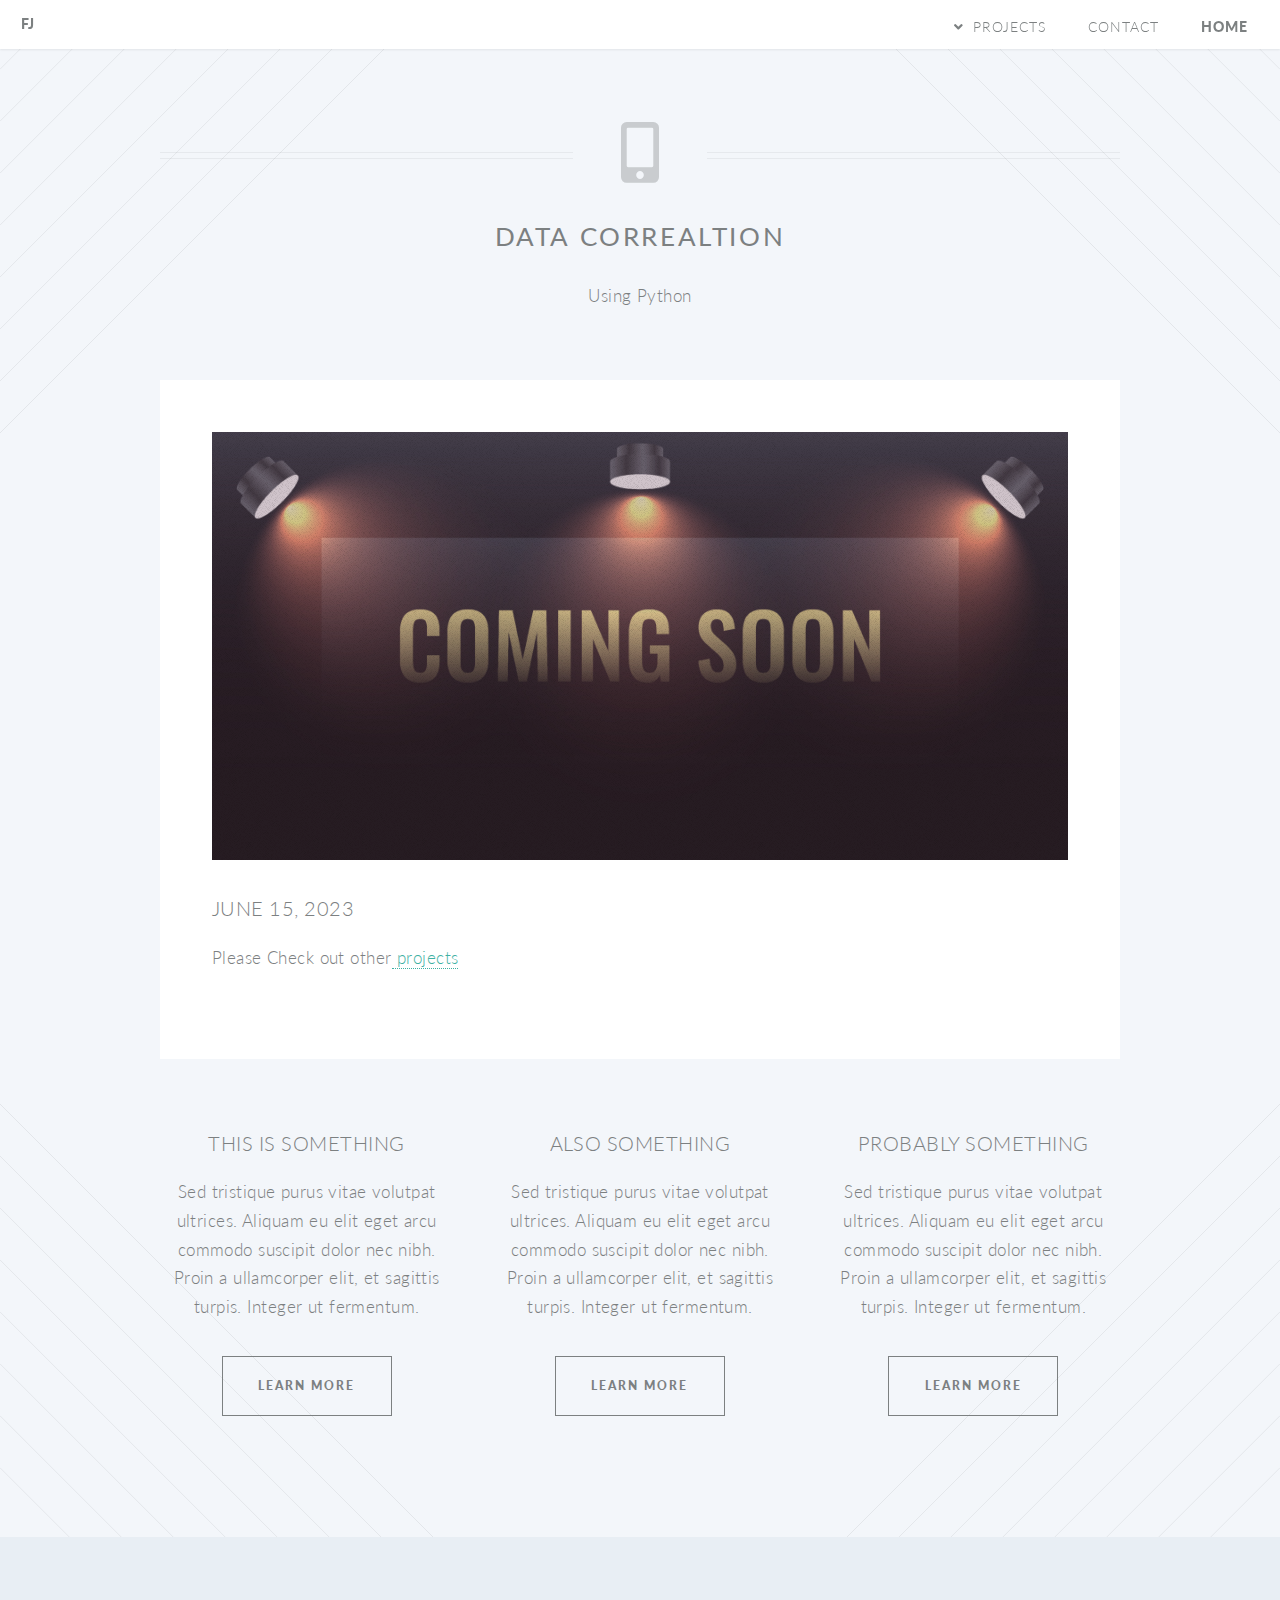
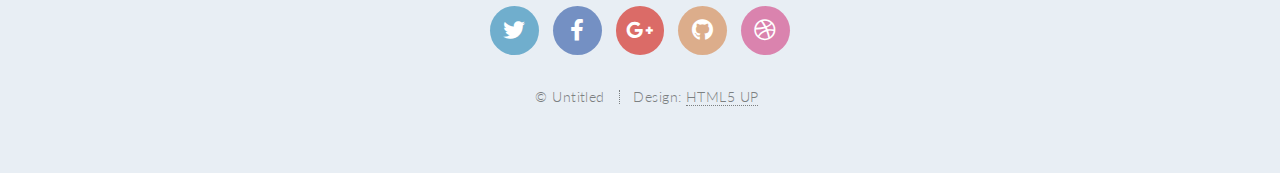
==== data_corr.html @ 55c639bf "Add files via upload" ====
<!DOCTYPE HTML>
<!--
	Twenty by HTML5 UP
	html5up.net | @ajlkn
	Free for personal and commercial use under the CCA 3.0 license (html5up.net/license)
-->
<html>
	<head>
		<!-- *******************************************
		************DONT FORGET TO CHANGE THIS*****************
		*************************************************-->
		<title>Data Correaltion</title>
		<meta charset="utf-8" />
		<meta name="viewport" content="width=device-width, initial-scale=1, user-scalable=no" />
		<link rel="stylesheet" href="assets/css/main.css" />
		<noscript><link rel="stylesheet" href="assets/css/noscript.css" /></noscript>
	</head>
	<body class="no-sidebar is-preload">
		<div id="page-wrapper">

			<!-- Header -->
			<header id="header">
				<h1 id="logo"><a href="index.html">FJ</span></a></h1>
				<nav id="nav">
					<ul>
						<li class="submenu">
                            <a href="#">Projects</a>
                            <ul>
                                <li><a href="data_expl.html">Data Exploration</a></li>
                                <li><a href="data_vis.html">Data Visualization</a></li>
                                <li><a href="data_clean.html">Data Cleaning</a></li>
                                <li><a href="data_corr.html">Data Correaltion</a></li>
                                
                                
                            </ul>
                        </li>
                        <li><a href="contact.html">Contact</a></li>
                        <li class="current"><a href="index.html">Home</a></li>
					</ul>
				</nav>
			</header>


			<!-- Main -->
				<article id="main">

					<header class="special container">
						<span class="icon solid fa-mobile-alt"></span>
						<h2> <strong>DATA Correaltion</strong></h2>
						<p>Using Python</p>
					</header>

					<!-- One -->
						<section class="wrapper style4 container">

							<!-- Content -->
								<div class="content">
									<section>
										<a href="#" class="image featured"><img src="images/coming-soon.jpg" alt="" /></a>
										<header>
											<h3>JUNE 15, 2023</h3>
                                            <p>Please Check out other<a href="index.html"> projects</a> </p>
										</header>
										</section>
								</div>

						</section>

					<!-- Two -->
						<section class="wrapper style1 container special">
							<div class="row">
								<div class="col-4 col-12-narrower">

									<section>
										<header>
											<h3>This is Something</h3>
										</header>
										<p>Sed tristique purus vitae volutpat ultrices. Aliquam eu elit eget arcu commodo suscipit dolor nec nibh. Proin a ullamcorper elit, et sagittis turpis. Integer ut fermentum.</p>
										<footer>
											<ul class="buttons">
												<li><a href="#" class="button small">Learn More</a></li>
											</ul>
										</footer>
									</section>

								</div>
								<div class="col-4 col-12-narrower">

									<section>
										<header>
											<h3>Also Something</h3>
										</header>
										<p>Sed tristique purus vitae volutpat ultrices. Aliquam eu elit eget arcu commodo suscipit dolor nec nibh. Proin a ullamcorper elit, et sagittis turpis. Integer ut fermentum.</p>
										<footer>
											<ul class="buttons">
												<li><a href="#" class="button small">Learn More</a></li>
											</ul>
										</footer>
									</section>

								</div>
								<div class="col-4 col-12-narrower">

									<section>
										<header>
											<h3>Probably Something</h3>
										</header>
										<p>Sed tristique purus vitae volutpat ultrices. Aliquam eu elit eget arcu commodo suscipit dolor nec nibh. Proin a ullamcorper elit, et sagittis turpis. Integer ut fermentum.</p>
										<footer>
											<ul class="buttons">
												<li><a href="#" class="button small">Learn More</a></li>
											</ul>
										</footer>
									</section>

								</div>
							</div>
						</section>

				</article>

			<!-- Footer -->
				<footer id="footer">

					<ul class="icons">
						<li><a href="#" class="icon brands circle fa-twitter"><span class="label">Twitter</span></a></li>
						<li><a href="#" class="icon brands circle fa-facebook-f"><span class="label">Facebook</span></a></li>
						<li><a href="#" class="icon brands circle fa-google-plus-g"><span class="label">Google+</span></a></li>
						<li><a href="#" class="icon brands circle fa-github"><span class="label">Github</span></a></li>
						<li><a href="#" class="icon brands circle fa-dribbble"><span class="label">Dribbble</span></a></li>
					</ul>

					<ul class="copyright">
						<li>&copy; Untitled</li><li>Design: <a href="http://html5up.net">HTML5 UP</a></li>
					</ul>

				</footer>

		</div>

		<!-- Scripts -->
			<script src="assets/js/jquery.min.js"></script>
			<script src="assets/js/jquery.dropotron.min.js"></script>
			<script src="assets/js/jquery.scrolly.min.js"></script>
			<script src="assets/js/jquery.scrollgress.min.js"></script>
			<script src="assets/js/jquery.scrollex.min.js"></script>
			<script src="assets/js/browser.min.js"></script>
			<script src="assets/js/breakpoints.min.js"></script>
			<script src="assets/js/util.js"></script>
			<script src="assets/js/main.js"></script>

	</body>
</html>
---- assets/css/main.css ----
@import url("fontawesome-all.min.css");
@import url("https://fonts.googleapis.com/css?family=Lato:300,400,900");

/*
	Twenty by HTML5 UP
	html5up.net | @ajlkn
	Free for personal and commercial use under the CCA 3.0 license (html5up.net/license)
*/

html, body, div, span, applet, object,
iframe, h1, h2, h3, h4, h5, h6, p, blockquote,
pre, a, abbr, acronym, address, big, cite,
code, del, dfn, em, img, ins, kbd, q, s, samp,
small, strike, strong, sub, sup, tt, var, b,
u, i, center, dl, dt, dd, ol, ul, li, fieldset,
form, label, legend, table, caption, tbody,
tfoot, thead, tr, th, td, article, aside,
canvas, details, embed, figure, figcaption,
footer, header, hgroup, menu, nav, output, ruby,
section, summary, time, mark, audio, video {
	margin: 0;
	padding: 0;
	border: 0;
	font-size: 100%;
	font: inherit;
	vertical-align: baseline;}

article, aside, details, figcaption, figure,
footer, header, hgroup, menu, nav, section {
	display: block;}

body {
	line-height: 1;
}

ol, ul {
	list-style: none;
}

blockquote, q {
	quotes: none;
}

	blockquote:before, blockquote:after, q:before, q:after {
		content: '';
		content: none;
	}

table {
	border-collapse: collapse;
	border-spacing: 0;
}

body {
	-webkit-text-size-adjust: none;
}

mark {
	background-color: transparent;
	color: inherit;
}

input::-moz-focus-inner {
	border: 0;
	padding: 0;
}

input, select, textarea {
	-moz-appearance: none;
	-webkit-appearance: none;
	-ms-appearance: none;
	appearance: none;
}

/* Basic */

	html {
		box-sizing: border-box;
	}

	*, *:before, *:after {
		box-sizing: inherit;
	}

	body {
		background: #f3f6fa;
	}

		body.is-preload *, body.is-preload *:before, body.is-preload *:after {
			-moz-animation: none !important;
			-webkit-animation: none !important;
			-ms-animation: none !important;
			animation: none !important;
			-moz-transition: none !important;
			-webkit-transition: none !important;
			-ms-transition: none !important;
			transition: none !important;
		}

	body, input, select, textarea {
		color: #7c8081;
		font-family: 'Lato', sans-serif;
		font-size: 15pt;
		font-weight: 300;
		letter-spacing: 0.025em;
		line-height: 1.75em;
	}

	a {
		-moz-transition: color 0.2s ease-in-out, border-color 0.2s ease-in-out, background-color 0.2s ease-in-out;
		-webkit-transition: color 0.2s ease-in-out, border-color 0.2s ease-in-out, background-color 0.2s ease-in-out;
		-ms-transition: color 0.2s ease-in-out, border-color 0.2s ease-in-out, background-color 0.2s ease-in-out;
		transition: color 0.2s ease-in-out, border-color 0.2s ease-in-out, background-color 0.2s ease-in-out;
		color: #3fb1a3;
		text-decoration: none;
		border-bottom: dotted 1px;
	}

		a:hover {
			border-bottom-color: transparent;
		}

	strong, b {
		font-weight: 400;
	}

	p, ul, ol, dl, table, blockquote {
		margin: 0 0 2em 0;
	}

	h1, h2, h3, h4, h5, h6 {
		color: inherit;
		font-weight: 300;
		line-height: 1.75em;
		margin-bottom: 1em;
		text-transform: uppercase;
	}

		h1 a, h2 a, h3 a, h4 a, h5 a, h6 a {
			color: inherit;
			text-decoration: none;
			border: 0;
		}

	h2 {
		font-size: 1.5em;
		letter-spacing: 0.1em;
	}

	h3 {
		font-size: 1.15em;
		letter-spacing: 0.025em;
	}

	sub {
		font-size: 0.8em;
		position: relative;
		top: 0.5em;
	}

	sup {
		font-size: 0.8em;
		position: relative;
		top: -0.5em;
	}

	hr {
		border-top: solid 1px rgba(124, 128, 129, 0.2);
		border: 0;
		margin-bottom: 1.5em;
	}

	blockquote {
		border-left: solid 0.5em rgba(124, 128, 129, 0.2);
		font-style: italic;
		padding: 1em 0 1em 2em;
	}

/* Container */

	.container {
		margin: 0 auto;
		max-width: 100%;
		width: 1400px;
	}

		.container.medium {
			width: 1050px;
		}

		@media screen and (max-width: 1680px) {

			.container {
				width: 1200px;
			}

				.container.medium {
					width: 900px;
				}

		}

		@media screen and (max-width: 1280px) {

			.container {
				width: 960px;
			}

				.container.medium {
					width: 735px;
				}

		}

		@media screen and (max-width: 980px) {

			.container {
				width: 95%;
			}

				.container.medium {
					width: 71.25%;
				}

		}

		@media screen and (max-width: 840px) {

			.container {
				width: 95%;
			}

				.container.medium {
					width: 95%;
				}

		}

		@media screen and (max-width: 736px) {

			.container {
				width: 100%;
			}

				.container.medium {
					width: 100%;
				}

		}

/* Row */

	.row {
		display: flex;
		flex-wrap: wrap;
		box-sizing: border-box;
		align-items: stretch;
	}

		.row > * {
			box-sizing: border-box;
		}

		.row.gtr-uniform > * > :last-child {
			margin-bottom: 0;
		}

		.row.aln-left {
			justify-content: flex-start;
		}

		.row.aln-center {
			justify-content: center;
		}

		.row.aln-right {
			justify-content: flex-end;
		}

		.row.aln-top {
			align-items: flex-start;
		}

		.row.aln-middle {
			align-items: center;
		}

		.row.aln-bottom {
			align-items: flex-end;
		}

		.row > .imp {
			order: -1;
		}

		.row > .col-1 {
			width: 8.33333%;
		}

		.row > .off-1 {
			margin-left: 8.33333%;
		}

		.row > .col-2 {
			width: 16.66667%;
		}

		.row > .off-2 {
			margin-left: 16.66667%;
		}

		.row > .col-3 {
			width: 25%;
		}

		.row > .off-3 {
			margin-left: 25%;
		}

		.row > .col-4 {
			width: 33.33333%;
		}

		.row > .off-4 {
			margin-left: 33.33333%;
		}

		.row > .col-5 {
			width: 41.66667%;
		}

		.row > .off-5 {
			margin-left: 41.66667%;
		}

		.row > .col-6 {
			width: 50%;
		}

		.row > .off-6 {
			margin-left: 50%;
		}

		.row > .col-7 {
			width: 58.33333%;
		}

		.row > .off-7 {
			margin-left: 58.33333%;
		}

		.row > .col-8 {
			width: 66.66667%;
		}

		.row > .off-8 {
			margin-left: 66.66667%;
		}

		.row > .col-9 {
			width: 75%;
		}

		.row > .off-9 {
			margin-left: 75%;
		}

		.row > .col-10 {
			width: 83.33333%;
		}

		.row > .off-10 {
			margin-left: 83.33333%;
		}

		.row > .col-11 {
			width: 91.66667%;
		}

		.row > .off-11 {
			margin-left: 91.66667%;
		}

		.row > .col-12 {
			width: 100%;
		}

		.row > .off-12 {
			margin-left: 100%;
		}

		.row.gtr-0 {
			margin-top: 0px;
			margin-left: 0px;
		}

			.row.gtr-0 > * {
				padding: 0px 0 0 0px;
			}

			.row.gtr-0.gtr-uniform {
				margin-top: 0px;
			}

				.row.gtr-0.gtr-uniform > * {
					padding-top: 0px;
				}

		.row.gtr-25 {
			margin-top: -12.5px;
			margin-left: -12.5px;
		}

			.row.gtr-25 > * {
				padding: 12.5px 0 0 12.5px;
			}

			.row.gtr-25.gtr-uniform {
				margin-top: -12.5px;
			}

				.row.gtr-25.gtr-uniform > * {
					padding-top: 12.5px;
				}

		.row.gtr-50 {
			margin-top: -25px;
			margin-left: -25px;
		}

			.row.gtr-50 > * {
				padding: 25px 0 0 25px;
			}

			.row.gtr-50.gtr-uniform {
				margin-top: -25px;
			}

				.row.gtr-50.gtr-uniform > * {
					padding-top: 25px;
				}

		.row {
			margin-top: -50px;
			margin-left: -50px;
		}

			.row > * {
				padding: 50px 0 0 50px;
			}

			.row.gtr-uniform {
				margin-top: -50px;
			}

				.row.gtr-uniform > * {
					padding-top: 50px;
				}

		.row.gtr-150 {
			margin-top: -75px;
			margin-left: -75px;
		}

			.row.gtr-150 > * {
				padding: 75px 0 0 75px;
			}

			.row.gtr-150.gtr-uniform {
				margin-top: -75px;
			}

				.row.gtr-150.gtr-uniform > * {
					padding-top: 75px;
				}

		.row.gtr-200 {
			margin-top: -100px;
			margin-left: -100px;
		}

			.row.gtr-200 > * {
				padding: 100px 0 0 100px;
			}

			.row.gtr-200.gtr-uniform {
				margin-top: -100px;
			}

				.row.gtr-200.gtr-uniform > * {
					padding-top: 100px;
				}

		@media screen and (max-width: 1680px) {

			.row {
				display: flex;
				flex-wrap: wrap;
				box-sizing: border-box;
				align-items: stretch;
			}

				.row > * {
					box-sizing: border-box;
				}

				.row.gtr-uniform > * > :last-child {
					margin-bottom: 0;
				}

				.row.aln-left {
					justify-content: flex-start;
				}

				.row.aln-center {
					justify-content: center;
				}

				.row.aln-right {
					justify-content: flex-end;
				}

				.row.aln-top {
					align-items: flex-start;
				}

				.row.aln-middle {
					align-items: center;
				}

				.row.aln-bottom {
					align-items: flex-end;
				}

				.row > .imp-wide {
					order: -1;
				}

				.row > .col-1-wide {
					width: 8.33333%;
				}

				.row > .off-1-wide {
					margin-left: 8.33333%;
				}

				.row > .col-2-wide {
					width: 16.66667%;
				}

				.row > .off-2-wide {
					margin-left: 16.66667%;
				}

				.row > .col-3-wide {
					width: 25%;
				}

				.row > .off-3-wide {
					margin-left: 25%;
				}

				.row > .col-4-wide {
					width: 33.33333%;
				}

				.row > .off-4-wide {
					margin-left: 33.33333%;
				}

				.row > .col-5-wide {
					width: 41.66667%;
				}

				.row > .off-5-wide {
					margin-left: 41.66667%;
				}

				.row > .col-6-wide {
					width: 50%;
				}

				.row > .off-6-wide {
					margin-left: 50%;
				}

				.row > .col-7-wide {
					width: 58.33333%;
				}

				.row > .off-7-wide {
					margin-left: 58.33333%;
				}

				.row > .col-8-wide {
					width: 66.66667%;
				}

				.row > .off-8-wide {
					margin-left: 66.66667%;
				}

				.row > .col-9-wide {
					width: 75%;
				}

				.row > .off-9-wide {
					margin-left: 75%;
				}

				.row > .col-10-wide {
					width: 83.33333%;
				}

				.row > .off-10-wide {
					margin-left: 83.33333%;
				}

				.row > .col-11-wide {
					width: 91.66667%;
				}

				.row > .off-11-wide {
					margin-left: 91.66667%;
				}

				.row > .col-12-wide {
					width: 100%;
				}

				.row > .off-12-wide {
					margin-left: 100%;
				}

				.row.gtr-0 {
					margin-top: 0px;
					margin-left: 0px;
				}

					.row.gtr-0 > * {
						padding: 0px 0 0 0px;
					}

					.row.gtr-0.gtr-uniform {
						margin-top: 0px;
					}

						.row.gtr-0.gtr-uniform > * {
							padding-top: 0px;
						}

				.row.gtr-25 {
					margin-top: -10px;
					margin-left: -10px;
				}

					.row.gtr-25 > * {
						padding: 10px 0 0 10px;
					}

					.row.gtr-25.gtr-uniform {
						margin-top: -10px;
					}

						.row.gtr-25.gtr-uniform > * {
							padding-top: 10px;
						}

				.row.gtr-50 {
					margin-top: -20px;
					margin-left: -20px;
				}

					.row.gtr-50 > * {
						padding: 20px 0 0 20px;
					}

					.row.gtr-50.gtr-uniform {
						margin-top: -20px;
					}

						.row.gtr-50.gtr-uniform > * {
							padding-top: 20px;
						}

				.row {
					margin-top: -40px;
					margin-left: -40px;
				}

					.row > * {
						padding: 40px 0 0 40px;
					}

					.row.gtr-uniform {
						margin-top: -40px;
					}

						.row.gtr-uniform > * {
							padding-top: 40px;
						}

				.row.gtr-150 {
					margin-top: -60px;
					margin-left: -60px;
				}

					.row.gtr-150 > * {
						padding: 60px 0 0 60px;
					}

					.row.gtr-150.gtr-uniform {
						margin-top: -60px;
					}

						.row.gtr-150.gtr-uniform > * {
							padding-top: 60px;
						}

				.row.gtr-200 {
					margin-top: -80px;
					margin-left: -80px;
				}

					.row.gtr-200 > * {
						padding: 80px 0 0 80px;
					}

					.row.gtr-200.gtr-uniform {
						margin-top: -80px;
					}

						.row.gtr-200.gtr-uniform > * {
							padding-top: 80px;
						}

		}

		@media screen and (max-width: 1280px) {

			.row {
				display: flex;
				flex-wrap: wrap;
				box-sizing: border-box;
				align-items: stretch;
			}

				.row > * {
					box-sizing: border-box;
				}

				.row.gtr-uniform > * > :last-child {
					margin-bottom: 0;
				}

				.row.aln-left {
					justify-content: flex-start;
				}

				.row.aln-center {
					justify-content: center;
				}

				.row.aln-right {
					justify-content: flex-end;
				}

				.row.aln-top {
					align-items: flex-start;
				}

				.row.aln-middle {
					align-items: center;
				}

				.row.aln-bottom {
					align-items: flex-end;
				}

				.row > .imp-normal {
					order: -1;
				}

				.row > .col-1-normal {
					width: 8.33333%;
				}

				.row > .off-1-normal {
					margin-left: 8.33333%;
				}

				.row > .col-2-normal {
					width: 16.66667%;
				}

				.row > .off-2-normal {
					margin-left: 16.66667%;
				}

				.row > .col-3-normal {
					width: 25%;
				}

				.row > .off-3-normal {
					margin-left: 25%;
				}

				.row > .col-4-normal {
					width: 33.33333%;
				}

				.row > .off-4-normal {
					margin-left: 33.33333%;
				}

				.row > .col-5-normal {
					width: 41.66667%;
				}

				.row > .off-5-normal {
					margin-left: 41.66667%;
				}

				.row > .col-6-normal {
					width: 50%;
				}

				.row > .off-6-normal {
					margin-left: 50%;
				}

				.row > .col-7-normal {
					width: 58.33333%;
				}

				.row > .off-7-normal {
					margin-left: 58.33333%;
				}

				.row > .col-8-normal {
					width: 66.66667%;
				}

				.row > .off-8-normal {
					margin-left: 66.66667%;
				}

				.row > .col-9-normal {
					width: 75%;
				}

				.row > .off-9-normal {
					margin-left: 75%;
				}

				.row > .col-10-normal {
					width: 83.33333%;
				}

				.row > .off-10-normal {
					margin-left: 83.33333%;
				}

				.row > .col-11-normal {
					width: 91.66667%;
				}

				.row > .off-11-normal {
					margin-left: 91.66667%;
				}

				.row > .col-12-normal {
					width: 100%;
				}

				.row > .off-12-normal {
					margin-left: 100%;
				}

				.row.gtr-0 {
					margin-top: 0px;
					margin-left: 0px;
				}

					.row.gtr-0 > * {
						padding: 0px 0 0 0px;
					}

					.row.gtr-0.gtr-uniform {
						margin-top: 0px;
					}

						.row.gtr-0.gtr-uniform > * {
							padding-top: 0px;
						}

				.row.gtr-25 {
					margin-top: -10px;
					margin-left: -10px;
				}

					.row.gtr-25 > * {
						padding: 10px 0 0 10px;
					}

					.row.gtr-25.gtr-uniform {
						margin-top: -10px;
					}

						.row.gtr-25.gtr-uniform > * {
							padding-top: 10px;
						}

				.row.gtr-50 {
					margin-top: -20px;
					margin-left: -20px;
				}

					.row.gtr-50 > * {
						padding: 20px 0 0 20px;
					}

					.row.gtr-50.gtr-uniform {
						margin-top: -20px;
					}

						.row.gtr-50.gtr-uniform > * {
							padding-top: 20px;
						}

				.row {
					margin-top: -40px;
					margin-left: -40px;
				}

					.row > * {
						padding: 40px 0 0 40px;
					}

					.row.gtr-uniform {
						margin-top: -40px;
					}

						.row.gtr-uniform > * {
							padding-top: 40px;
						}

				.row.gtr-150 {
					margin-top: -60px;
					margin-left: -60px;
				}

					.row.gtr-150 > * {
						padding: 60px 0 0 60px;
					}

					.row.gtr-150.gtr-uniform {
						margin-top: -60px;
					}

						.row.gtr-150.gtr-uniform > * {
							padding-top: 60px;
						}

				.row.gtr-200 {
					margin-top: -80px;
					margin-left: -80px;
				}

					.row.gtr-200 > * {
						padding: 80px 0 0 80px;
					}

					.row.gtr-200.gtr-uniform {
						margin-top: -80px;
					}

						.row.gtr-200.gtr-uniform > * {
							padding-top: 80px;
						}

		}

		@media screen and (max-width: 980px) {

			.row {
				display: flex;
				flex-wrap: wrap;
				box-sizing: border-box;
				align-items: stretch;
			}

				.row > * {
					box-sizing: border-box;
				}

				.row.gtr-uniform > * > :last-child {
					margin-bottom: 0;
				}

				.row.aln-left {
					justify-content: flex-start;
				}

				.row.aln-center {
					justify-content: center;
				}

				.row.aln-right {
					justify-content: flex-end;
				}

				.row.aln-top {
					align-items: flex-start;
				}

				.row.aln-middle {
					align-items: center;
				}

				.row.aln-bottom {
					align-items: flex-end;
				}

				.row > .imp-narrow {
					order: -1;
				}

				.row > .col-1-narrow {
					width: 8.33333%;
				}

				.row > .off-1-narrow {
					margin-left: 8.33333%;
				}

				.row > .col-2-narrow {
					width: 16.66667%;
				}

				.row > .off-2-narrow {
					margin-left: 16.66667%;
				}

				.row > .col-3-narrow {
					width: 25%;
				}

				.row > .off-3-narrow {
					margin-left: 25%;
				}

				.row > .col-4-narrow {
					width: 33.33333%;
				}

				.row > .off-4-narrow {
					margin-left: 33.33333%;
				}

				.row > .col-5-narrow {
					width: 41.66667%;
				}

				.row > .off-5-narrow {
					margin-left: 41.66667%;
				}

				.row > .col-6-narrow {
					width: 50%;
				}

				.row > .off-6-narrow {
					margin-left: 50%;
				}

				.row > .col-7-narrow {
					width: 58.33333%;
				}

				.row > .off-7-narrow {
					margin-left: 58.33333%;
				}

				.row > .col-8-narrow {
					width: 66.66667%;
				}

				.row > .off-8-narrow {
					margin-left: 66.66667%;
				}

				.row > .col-9-narrow {
					width: 75%;
				}

				.row > .off-9-narrow {
					margin-left: 75%;
				}

				.row > .col-10-narrow {
					width: 83.33333%;
				}

				.row > .off-10-narrow {
					margin-left: 83.33333%;
				}

				.row > .col-11-narrow {
					width: 91.66667%;
				}

				.row > .off-11-narrow {
					margin-left: 91.66667%;
				}

				.row > .col-12-narrow {
					width: 100%;
				}

				.row > .off-12-narrow {
					margin-left: 100%;
				}

				.row.gtr-0 {
					margin-top: 0px;
					margin-left: 0px;
				}

					.row.gtr-0 > * {
						padding: 0px 0 0 0px;
					}

					.row.gtr-0.gtr-uniform {
						margin-top: 0px;
					}

						.row.gtr-0.gtr-uniform > * {
							padding-top: 0px;
						}

				.row.gtr-25 {
					margin-top: -7.5px;
					margin-left: -7.5px;
				}

					.row.gtr-25 > * {
						padding: 7.5px 0 0 7.5px;
					}

					.row.gtr-25.gtr-uniform {
						margin-top: -7.5px;
					}

						.row.gtr-25.gtr-uniform > * {
							padding-top: 7.5px;
						}

				.row.gtr-50 {
					margin-top: -15px;
					margin-left: -15px;
				}

					.row.gtr-50 > * {
						padding: 15px 0 0 15px;
					}

					.row.gtr-50.gtr-uniform {
						margin-top: -15px;
					}

						.row.gtr-50.gtr-uniform > * {
							padding-top: 15px;
						}

				.row {
					margin-top: -30px;
					margin-left: -30px;
				}

					.row > * {
						padding: 30px 0 0 30px;
					}

					.row.gtr-uniform {
						margin-top: -30px;
					}

						.row.gtr-uniform > * {
							padding-top: 30px;
						}

				.row.gtr-150 {
					margin-top: -45px;
					margin-left: -45px;
				}

					.row.gtr-150 > * {
						padding: 45px 0 0 45px;
					}

					.row.gtr-150.gtr-uniform {
						margin-top: -45px;
					}

						.row.gtr-150.gtr-uniform > * {
							padding-top: 45px;
						}

				.row.gtr-200 {
					margin-top: -60px;
					margin-left: -60px;
				}

					.row.gtr-200 > * {
						padding: 60px 0 0 60px;
					}

					.row.gtr-200.gtr-uniform {
						margin-top: -60px;
					}

						.row.gtr-200.gtr-uniform > * {
							padding-top: 60px;
						}

		}

		@media screen and (max-width: 840px) {

			.row {
				display: flex;
				flex-wrap: wrap;
				box-sizing: border-box;
				align-items: stretch;
			}

				.row > * {
					box-sizing: border-box;
				}

				.row.gtr-uniform > * > :last-child {
					margin-bottom: 0;
				}

				.row.aln-left {
					justify-content: flex-start;
				}

				.row.aln-center {
					justify-content: center;
				}

				.row.aln-right {
					justify-content: flex-end;
				}

				.row.aln-top {
					align-items: flex-start;
				}

				.row.aln-middle {
					align-items: center;
				}

				.row.aln-bottom {
					align-items: flex-end;
				}

				.row > .imp-narrower {
					order: -1;
				}

				.row > .col-1-narrower {
					width: 8.33333%;
				}

				.row > .off-1-narrower {
					margin-left: 8.33333%;
				}

				.row > .col-2-narrower {
					width: 16.66667%;
				}

				.row > .off-2-narrower {
					margin-left: 16.66667%;
				}

				.row > .col-3-narrower {
					width: 25%;
				}

				.row > .off-3-narrower {
					margin-left: 25%;
				}

				.row > .col-4-narrower {
					width: 33.33333%;
				}

				.row > .off-4-narrower {
					margin-left: 33.33333%;
				}

				.row > .col-5-narrower {
					width: 41.66667%;
				}

				.row > .off-5-narrower {
					margin-left: 41.66667%;
				}

				.row > .col-6-narrower {
					width: 50%;
				}

				.row > .off-6-narrower {
					margin-left: 50%;
				}

				.row > .col-7-narrower {
					width: 58.33333%;
				}

				.row > .off-7-narrower {
					margin-left: 58.33333%;
				}

				.row > .col-8-narrower {
					width: 66.66667%;
				}

				.row > .off-8-narrower {
					margin-left: 66.66667%;
				}

				.row > .col-9-narrower {
					width: 75%;
				}

				.row > .off-9-narrower {
					margin-left: 75%;
				}

				.row > .col-10-narrower {
					width: 83.33333%;
				}

				.row > .off-10-narrower {
					margin-left: 83.33333%;
				}

				.row > .col-11-narrower {
					width: 91.66667%;
				}

				.row > .off-11-narrower {
					margin-left: 91.66667%;
				}

				.row > .col-12-narrower {
					width: 100%;
				}

				.row > .off-12-narrower {
					margin-left: 100%;
				}

				.row.gtr-0 {
					margin-top: 0px;
					margin-left: 0px;
				}

					.row.gtr-0 > * {
						padding: 0px 0 0 0px;
					}

					.row.gtr-0.gtr-uniform {
						margin-top: 0px;
					}

						.row.gtr-0.gtr-uniform > * {
							padding-top: 0px;
						}

				.row.gtr-25 {
					margin-top: -7.5px;
					margin-left: -7.5px;
				}

					.row.gtr-25 > * {
						padding: 7.5px 0 0 7.5px;
					}

					.row.gtr-25.gtr-uniform {
						margin-top: -7.5px;
					}

						.row.gtr-25.gtr-uniform > * {
							padding-top: 7.5px;
						}

				.row.gtr-50 {
					margin-top: -15px;
					margin-left: -15px;
				}

					.row.gtr-50 > * {
						padding: 15px 0 0 15px;
					}

					.row.gtr-50.gtr-uniform {
						margin-top: -15px;
					}

						.row.gtr-50.gtr-uniform > * {
							padding-top: 15px;
						}

				.row {
					margin-top: -30px;
					margin-left: -30px;
				}

					.row > * {
						padding: 30px 0 0 30px;
					}

					.row.gtr-uniform {
						margin-top: -30px;
					}

						.row.gtr-uniform > * {
							padding-top: 30px;
						}

				.row.gtr-150 {
					margin-top: -45px;
					margin-left: -45px;
				}

					.row.gtr-150 > * {
						padding: 45px 0 0 45px;
					}

					.row.gtr-150.gtr-uniform {
						margin-top: -45px;
					}

						.row.gtr-150.gtr-uniform > * {
							padding-top: 45px;
						}

				.row.gtr-200 {
					margin-top: -60px;
					margin-left: -60px;
				}

					.row.gtr-200 > * {
						padding: 60px 0 0 60px;
					}

					.row.gtr-200.gtr-uniform {
						margin-top: -60px;
					}

						.row.gtr-200.gtr-uniform > * {
							padding-top: 60px;
						}

		}

		@media screen and (max-width: 736px) {

			.row {
				display: flex;
				flex-wrap: wrap;
				box-sizing: border-box;
				align-items: stretch;
			}

				.row > * {
					box-sizing: border-box;
				}

				.row.gtr-uniform > * > :last-child {
					margin-bottom: 0;
				}

				.row.aln-left {
					justify-content: flex-start;
				}

				.row.aln-center {
					justify-content: center;
				}

				.row.aln-right {
					justify-content: flex-end;
				}

				.row.aln-top {
					align-items: flex-start;
				}

				.row.aln-middle {
					align-items: center;
				}

				.row.aln-bottom {
					align-items: flex-end;
				}

				.row > .imp-mobile {
					order: -1;
				}

				.row > .col-1-mobile {
					width: 8.33333%;
				}

				.row > .off-1-mobile {
					margin-left: 8.33333%;
				}

				.row > .col-2-mobile {
					width: 16.66667%;
				}

				.row > .off-2-mobile {
					margin-left: 16.66667%;
				}

				.row > .col-3-mobile {
					width: 25%;
				}

				.row > .off-3-mobile {
					margin-left: 25%;
				}

				.row > .col-4-mobile {
					width: 33.33333%;
				}

				.row > .off-4-mobile {
					margin-left: 33.33333%;
				}

				.row > .col-5-mobile {
					width: 41.66667%;
				}

				.row > .off-5-mobile {
					margin-left: 41.66667%;
				}

				.row > .col-6-mobile {
					width: 50%;
				}

				.row > .off-6-mobile {
					margin-left: 50%;
				}

				.row > .col-7-mobile {
					width: 58.33333%;
				}

				.row > .off-7-mobile {
					margin-left: 58.33333%;
				}

				.row > .col-8-mobile {
					width: 66.66667%;
				}

				.row > .off-8-mobile {
					margin-left: 66.66667%;
				}

				.row > .col-9-mobile {
					width: 75%;
				}

				.row > .off-9-mobile {
					margin-left: 75%;
				}

				.row > .col-10-mobile {
					width: 83.33333%;
				}

				.row > .off-10-mobile {
					margin-left: 83.33333%;
				}

				.row > .col-11-mobile {
					width: 91.66667%;
				}

				.row > .off-11-mobile {
					margin-left: 91.66667%;
				}

				.row > .col-12-mobile {
					width: 100%;
				}

				.row > .off-12-mobile {
					margin-left: 100%;
				}

				.row.gtr-0 {
					margin-top: 0px;
					margin-left: 0px;
				}

					.row.gtr-0 > * {
						padding: 0px 0 0 0px;
					}

					.row.gtr-0.gtr-uniform {
						margin-top: 0px;
					}

						.row.gtr-0.gtr-uniform > * {
							padding-top: 0px;
						}

				.row.gtr-25 {
					margin-top: -7.5px;
					margin-left: -7.5px;
				}

					.row.gtr-25 > * {
						padding: 7.5px 0 0 7.5px;
					}

					.row.gtr-25.gtr-uniform {
						margin-top: -7.5px;
					}

						.row.gtr-25.gtr-uniform > * {
							padding-top: 7.5px;
						}

				.row.gtr-50 {
					margin-top: -15px;
					margin-left: -15px;
				}

					.row.gtr-50 > * {
						padding: 15px 0 0 15px;
					}

					.row.gtr-50.gtr-uniform {
						margin-top: -15px;
					}

						.row.gtr-50.gtr-uniform > * {
							padding-top: 15px;
						}

				.row {
					margin-top: -30px;
					margin-left: -30px;
				}

					.row > * {
						padding: 30px 0 0 30px;
					}

					.row.gtr-uniform {
						margin-top: -30px;
					}

						.row.gtr-uniform > * {
							padding-top: 30px;
						}

				.row.gtr-150 {
					margin-top: -45px;
					margin-left: -45px;
				}

					.row.gtr-150 > * {
						padding: 45px 0 0 45px;
					}

					.row.gtr-150.gtr-uniform {
						margin-top: -45px;
					}

						.row.gtr-150.gtr-uniform > * {
							padding-top: 45px;
						}

				.row.gtr-200 {
					margin-top: -60px;
					margin-left: -60px;
				}

					.row.gtr-200 > * {
						padding: 60px 0 0 60px;
					}

					.row.gtr-200.gtr-uniform {
						margin-top: -60px;
					}

						.row.gtr-200.gtr-uniform > * {
							padding-top: 60px;
						}

		}

/* Section/Article */

	section.special, article.special {
		text-align: center;
	}

	header.major {
		padding-bottom: 2em;
	}

	header.special {
		margin-bottom: 5em;
		padding-top: 7em;
		position: relative;
		text-align: center;
	}

		header.special:before, header.special:after {
			border-bottom: solid 1.5px;
			border-top: solid 1.5px;
			content: '';
			height: 7px;
			opacity: 0.1;
			position: absolute;
			top: 1.75em;
			width: 43%;
		}

		header.special:before {
			left: 0;
		}

		header.special:after {
			right: 0;
		}

		header.special h2 {
			margin-bottom: 0;
		}

		header.special h2 + p {
			margin-bottom: 0;
			padding-top: 1.5em;
		}

		header.special .icon {
			cursor: default;
			height: 7em;
			left: 0;
			position: absolute;
			text-align: center;
			top: 1em;
			width: 100%;
		}

			header.special .icon:before {
				font-size: 3.5em;
				opacity: 0.35;
			}

	footer > :last-child {
		margin-bottom: 0;
	}

	footer.major {
		padding-top: 3em;
	}

/* Form */

	input[type="text"],
	input[type="password"],
	input[type="email"],
	textarea {
		-moz-transition: background-color 0.2s ease-in-out, border-color 0.2s ease-in-out;
		-webkit-transition: background-color 0.2s ease-in-out, border-color 0.2s ease-in-out;
		-ms-transition: background-color 0.2s ease-in-out, border-color 0.2s ease-in-out;
		transition: background-color 0.2s ease-in-out, border-color 0.2s ease-in-out;
		-moz-appearance: none;
		-webkit-appearance: none;
		-ms-appearance: none;
		appearance: none;
		background: none;
		border: solid 1px rgba(124, 128, 129, 0.2);
		border-radius: 0;
		color: inherit;
		display: block;
		padding: 0.75em;
		text-decoration: none;
		width: 100%;
		outline: 0;
	}

		input[type="text"]:focus,
		input[type="password"]:focus,
		input[type="email"]:focus,
		textarea:focus {
			border-color: #83d3c9;
		}

	input[type="text"],
	input[type="password"],
	input[type="email"] {
		line-height: 1em;
	}

	::-webkit-input-placeholder {
		color: inherit;
		opacity: 0.5;
		position: relative;
		top: 3px;
	}

	:-moz-placeholder {
		color: inherit;
		opacity: 0.5;
	}

	::-moz-placeholder {
		color: inherit;
		opacity: 0.5;
	}

	:-ms-input-placeholder {
		color: inherit;
		opacity: 0.5;
	}

/* Image */

	.image {
		border: 0;
		
		position: relative;
	}

		.image:before {
			background: url("images/overlay.png");
			content: '';
			height: 100%;
			left: 0;
			position: absolute;
			top: 0;
			width: 100%;
		}

		.image.fit {
			display: block;
		}

			.image.fit img {
				display: block;
				width: 100%;
			}

		.image.featured {
			display: flex;
			margin: 0 0 2em 0;
		}

			.image.featured img {
				display: block;
				width: 100%;
			}

/* Icon */

	.icon {
		text-decoration: none;
		position: relative;
	}

		.icon:before {
			-moz-osx-font-smoothing: grayscale;
			-webkit-font-smoothing: antialiased;
			display: inline-block;
			font-style: normal;
			font-variant: normal;
			text-rendering: auto;
			line-height: 1;
			text-transform: none !important;
			font-family: 'Font Awesome 5 Free';
			font-weight: 400;
		}

		.icon.solid:before {
			font-weight: 900;
		}

		.icon:before {
			line-height: inherit;
		}

		.icon.brands:before {
			font-family: 'Font Awesome 5 Brands';
		}

		.icon.circle {
			-moz-transition: all 0.2s ease-in-out;
			-webkit-transition: all 0.2s ease-in-out;
			-ms-transition: all 0.2s ease-in-out;
			transition: all 0.2s ease-in-out;
			border: 0;
			border-radius: 100%;
			display: inline-block;
			font-size: 1.25em;
			height: 2.25em;
			left: 0;
			line-height: 2.25em;
			text-align: center;
			text-decoration: none;
			top: 0;
			width: 2.25em;
		}

			.icon.circle:hover {
				top: -0.2em;
			}

			.icon.circle.fa-twitter {
				background: #70aecd;
				color: #fff;
			}

				.icon.circle.fa-twitter:hover {
					background: #7fb7d2;
				}

			.icon.circle.fa-facebook-f {
				background: #7490c3;
				color: #fff;
			}

				.icon.circle.fa-facebook-f:hover {
					background: #829bc9;
				}

			.icon.circle.fa-google-plus-g {
				background: #db6b67;
				color: #fff;
			}

				.icon.circle.fa-google-plus-g:hover {
					background: #df7b77;
				}

			.icon.circle.fa-github {
				background: #dcad8b;
				color: #fff;
			}

				.icon.circle.fa-github:hover {
					background: #e1b89b;
				}

			.icon.circle.fa-dribbble {
				background: #da83ae;
				color: #fff;
			}

				.icon.circle.fa-dribbble:hover {
					background: #df93b8;
				}

		.icon.featured {
			cursor: default;
			display: block;
			margin: 0 0 1.5em 0;
			opacity: 0.35;
			text-align: center;
		}

			.icon.featured:before {
				font-size: 5em;
				line-height: 1em;
			}

		.icon > .label {
			display: none;
		}

/* List */

	ol {
		list-style: decimal;
		padding-left: 1.25em;
	}

		ol li {
			padding-left: 0.25em;
		}

	ul {
		list-style: disc;
		padding-left: 1em;
	}

		ul li {
			padding-left: 0.5em;
		}

/* Icons */

	ul.icons {
		list-style: none;
		padding-left: 0;
		cursor: default;
	}

		ul.icons li {
			display: inline-block;
			line-height: 1em;
			padding-left: 0.5em;
		}

			ul.icons li:first-child {
				padding-left: 0;
			}

/* Featured Icons */

	ul.featured-icons {
		cursor: default;
		margin: -0.75em 0 0 0;
		opacity: 0.35;
		overflow: hidden;
		position: relative;
		list-style: none;
		padding-left: 0;
	}

		ul.featured-icons li {
			display: block;
			float: left;
			text-align: center;
			width: 50%;
			padding-left: 0;
			margin-bottom: 1em;
		}

			ul.featured-icons li .icon {
				display: inline-block;
				font-size: 5.5em;
				height: 1em;
				line-height: 1.5em;
				width: 1em;
			}

/* Buttons */

	ul.buttons {
		cursor: default;
		list-style: none;
		padding-left: 0;
	}

		ul.buttons:last-child {
			margin-bottom: 0;
		}

		ul.buttons li {
			display: inline-block;
			padding: 0 0 0 1.5em;
		}

			ul.buttons li:first-child {
				padding: 0;
			}

		ul.buttons.stacked li {
			display: block;
			padding: 1.5em 0 0 0;
		}

			ul.buttons.stacked li:first-child {
				padding: 0;
			}

/* Table */

	table {
		width: 100%;
	}

		table.default {
			width: 100%;
		}

			table.default tbody tr {
				border-bottom: solid 1px rgba(124, 128, 129, 0.2);
			}

			table.default td {
				padding: 0.5em 1em 0.5em 1em;
			}

			table.default th {
				font-weight: 400;
				padding: 0.5em 1em 0.5em 1em;
				text-align: left;
			}

			table.default thead {
				background: #7c8081;
				color: #fff;
			}

/* Button */

	input[type="button"],
	input[type="submit"],
	input[type="reset"],
	button,
	.button {
		-moz-appearance: none;
		-webkit-appearance: none;
		-ms-appearance: none;
		appearance: none;
		-moz-transition: color 0.2s ease-in-out, border-color 0.2s ease-in-out, background-color 0.2s ease-in-out;
		-webkit-transition: color 0.2s ease-in-out, border-color 0.2s ease-in-out, background-color 0.2s ease-in-out;
		-ms-transition: color 0.2s ease-in-out, border-color 0.2s ease-in-out, background-color 0.2s ease-in-out;
		transition: color 0.2s ease-in-out, border-color 0.2s ease-in-out, background-color 0.2s ease-in-out;
		background: none;
		border: solid 1px;
		border-radius: 0;
		color: inherit;
		cursor: pointer;
		display: inline-block;
		font-size: 0.8em;
		font-weight: 900;
		letter-spacing: 2px;
		min-width: 18em;
		padding: 0 0.75em;
		line-height: 3.75em;
		text-align: center;
		text-decoration: none;
		text-transform: uppercase;
	}

		input[type="button"]:hover,
		input[type="submit"]:hover,
		input[type="reset"]:hover,
		button:hover,
		.button:hover {
			background: rgba(188, 202, 206, 0.15);
			border-color: inherit;
		}

		input[type="button"].primary,
		input[type="submit"].primary,
		input[type="reset"].primary,
		button.primary,
		.button.primary {
			background: #83d3c9;
			border-color: #83d3c9;
			color: #fff !important;
		}

			input[type="button"].primary:hover,
			input[type="submit"].primary:hover,
			input[type="reset"].primary:hover,
			button.primary:hover,
			.button.primary:hover {
				background: #96dad1 !important;
				border-color: #96dad1 !important;
			}

		input[type="button"].fit,
		input[type="submit"].fit,
		input[type="reset"].fit,
		button.fit,
		.button.fit {
			width: 100%;
		}

		input[type="button"].small,
		input[type="submit"].small,
		input[type="reset"].small,
		button.small,
		.button.small {
			font-size: 0.7em;
			min-width: 14em;
			padding: 0.5em 0;
		}

/* Wrapper */

	.wrapper {
		margin-bottom: 5em;
		padding: 5em;
	}

		.wrapper.style1 {
			padding: 0;
		}

		.wrapper.style2 {
			background-color: #83d3c9;
			background-image: url("images/light-bl.svg"), url("images/light-br.svg");
			background-position: bottom left, bottom right;
			background-repeat: no-repeat, no-repeat;
			background-size: 25em, 25em;
			color: #fff;
		}

			.wrapper.style2 input[type="button"]:hover,
			.wrapper.style2 input[type="submit"]:hover,
			.wrapper.style2 input[type="reset"]:hover,
			.wrapper.style2 button:hover,
			.wrapper.style2 .button:hover {
				background: rgba(255, 255, 255, 0.15) !important;
			}

			.wrapper.style2 input[type="button"].primary,
			.wrapper.style2 input[type="submit"].primary,
			.wrapper.style2 input[type="reset"].primary,
			.wrapper.style2 button.primary,
			.wrapper.style2 .button.primary {
				background: #fff;
				border-color: #fff;
				color: #83d3c9 !important;
			}

				.wrapper.style2 input[type="button"].primary:hover,
				.wrapper.style2 input[type="submit"].primary:hover,
				.wrapper.style2 input[type="reset"].primary:hover,
				.wrapper.style2 button.primary:hover,
				.wrapper.style2 .button.primary:hover {
					border-color: inherit !important;
					color: #fff !important;
				}

		.wrapper.style3 {
			background: #fff;
			color: inherit;
		}

		.wrapper.style4 {
			background: #fff;
			color: inherit;
			padding: 4em;
		}

/* Header */

	@-moz-keyframes reveal-header {
		0% {
			top: -5em;
		}

		100% {
			top: 0;
		}
	}

	@-webkit-keyframes reveal-header {
		0% {
			top: -5em;
		}

		100% {
			top: 0;
		}
	}

	@-ms-keyframes reveal-header {
		0% {
			top: -5em;
		}

		100% {
			top: 0;
		}
	}

	@keyframes reveal-header {
		0% {
			top: -5em;
		}

		100% {
			top: 0;
		}
	}

	#header {
		background: #fff;
		box-shadow: 0 1px 2px 0 rgba(0, 0, 0, 0.075);
		color: inherit;
		cursor: default;
		font-size: 0.8em;
		left: 0;
		padding: 1em 1.5em;
		position: fixed;
		top: 0;
		width: 100%;
		z-index: 10000;
	}

		#header h1 {
			font-weight: 900;
			margin: 0;
		}

			#header h1 span {
				font-weight: 300;
			}

		#header nav {
			letter-spacing: 0.075em;
			position: absolute;
			right: 1.5em;
			text-transform: uppercase;
			top: 0.75em;
		}

			#header nav ul {
				list-style: none;
				padding-left: 0;
			}

				#header nav ul li {
					display: inline-block;
					margin-left: 1.5em;
					padding-left: 0;
				}

					#header nav ul li > ul {
						display: none;
					}

					#header nav ul li a {
						border: solid 1px transparent;
						color: inherit;
						display: inline-block;
						line-height: 1em;
						padding: 0.6em 0.75em;
						text-decoration: none;
					}

					#header nav ul li input[type="button"],
					#header nav ul li input[type="submit"],
					#header nav ul li input[type="reset"],
					#header nav ul li button,
					#header nav ul li .button {
						font-size: 1em;
						min-width: 0;
						width: auto;
					}

					#header nav ul li.submenu > a {
						text-decoration: none;
					}

						#header nav ul li.submenu > a:before {
							-moz-osx-font-smoothing: grayscale;
							-webkit-font-smoothing: antialiased;
							display: inline-block;
							font-style: normal;
							font-variant: normal;
							text-rendering: auto;
							line-height: 1;
							text-transform: none !important;
							font-family: 'Font Awesome 5 Free';
							font-weight: 900;
						}

						#header nav ul li.submenu > a:before {
							content: '\f107';
							margin-right: 0.65em;
						}

					#header nav ul li.active > a, #header nav ul li:hover > a {
						-moz-transition: all 0.2s ease-in-out;
						-webkit-transition: all 0.2s ease-in-out;
						-ms-transition: all 0.2s ease-in-out;
						transition: all 0.2s ease-in-out;
						background: rgba(188, 202, 206, 0.15);
					}

					#header nav ul li.current > a {
						font-weight: 900;
					}

		#header.reveal {
			-moz-animation: reveal-header 0.5s;
			-webkit-animation: reveal-header 0.5s;
			-ms-animation: reveal-header 0.5s;
			animation: reveal-header 0.5s;
		}

		#header.alt {
			-moz-animation: none;
			-webkit-animation: none;
			-ms-animation: none;
			animation: none;
			background: transparent;
			box-shadow: none;
			color: #fff;
			padding: 2em 2.5em;
			position: absolute;
		}

			#header.alt nav {
				right: 2.5em;
				top: 1.75em;
			}

				#header.alt nav ul li.active > a, #header.alt nav ul li:hover > a {
					border: solid 1px;
				}

/* Dropotron */

	.dropotron {
		list-style: none;
		padding-left: 0;
		background: #fff;
		box-shadow: 0 1px 2px 0 rgba(0, 0, 0, 0.075);
		line-height: 2.25em;
		min-width: 13em;
		padding: 1em 0;
		text-transform: uppercase;
		margin-top: calc(-1em + 1px);
	}

		.dropotron.level-0 {
			font-size: 0.7em;
			font-weight: 400;
			margin-top: 1.5em;
		}

			.dropotron.level-0:before {
				border-bottom: solid 0.5em #fff;
				border-left: solid 0.5em transparent;
				border-right: solid 0.5em transparent;
				content: '';
				left: 0.75em;
				position: absolute;
				top: -0.45em;
			}

		.dropotron > li {
			border-top: solid 1px rgba(124, 128, 129, 0.2);
			padding-left: 0;
		}

			.dropotron > li > a {
				-moz-transition: none;
				-webkit-transition: none;
				-ms-transition: none;
				transition: none;
				color: inherit;
				text-decoration: none;
				padding: 0 1em;
				border: 0;
			}

			.dropotron > li:hover > a {
				background: #83d3c9;
				color: #fff;
			}

			.dropotron > li:first-child {
				border-top: 0;
			}

/* Banner */

	@-moz-keyframes reveal-banner {
		0% {
			opacity: 0;
		}

		100% {
			opacity: 1;
		}
	}

	@-webkit-keyframes reveal-banner {
		0% {
			opacity: 0;
		}

		100% {
			opacity: 1;
		}
	}

	@-ms-keyframes reveal-banner {
		0% {
			opacity: 0;
		}

		100% {
			opacity: 1;
		}
	}

	@keyframes reveal-banner {
		0% {
			opacity: 0;
		}

		100% {
			opacity: 1;
		}
	}

	#banner {
		background-attachment: scroll, scroll, scroll, fixed;
		background-color: #645862;
		background-image: url("images/light-bl.svg"), url("images/light-br.svg"), url("images/overlay.png"), url("../../images/banner.jpg");
		background-position: bottom left, bottom right, top left, top center;
		background-repeat: no-repeat, no-repeat, repeat, no-repeat;
		background-size: 25em, 25em, auto, cover;
		color: #fff;
		cursor: default;
		padding: 6em 0;
		text-align: center;
	}

		#banner .inner {
			-moz-animation: reveal-banner 1s 0.25s ease-in-out;
			-webkit-animation: reveal-banner 1s 0.25s ease-in-out;
			-ms-animation: reveal-banner 1s 0.25s ease-in-out;
			animation: reveal-banner 1s 0.25s ease-in-out;
			-moz-animation-fill-mode: forwards;
			-webkit-animation-fill-mode: forwards;
			-ms-animation-fill-mode: forwards;
			animation-fill-mode: forwards;
			background: rgba(52, 27, 43, 0.5);
			color: #fff;
			display: inline-block;
			opacity: 0;
			padding: 3em;
			text-align: center;
		}

			#banner .inner header {
				display: inline-block;
				border-bottom: solid 2px;
				border-top: solid 2px;
				margin: 0 0 2em 0;
				padding: 3px 0 3px 0;
			}

				#banner .inner header h2 {
					border-bottom: solid 2px;
					border-top: solid 2px;
					font-size: 2.5em;
					font-weight: 900;
					letter-spacing: 0.2em;
					margin: 0;
					padding-left: 0.05em;
					position: relative;
					text-transform: uppercase;
				}

			#banner .inner p {
				letter-spacing: 0.1em;
				margin: 0;
				text-transform: uppercase;
			}

				#banner .inner p a {
					color: inherit;
					font-weight: 400;
					text-decoration: none;
				}

			#banner .inner footer {
				margin: 2em 0 0 0;
			}

/* Main */

	#main {
		background-image: url("images/dark-tl.svg"), url("images/dark-tr.svg"), url("images/dark-bl.svg"), url("images/dark-br.svg");
		background-position: top left, top right, bottom left, bottom right;
		background-repeat: no-repeat;
		background-size: 25em;
		padding: 7em 0;
	}

		#main > :last-child {
			margin-bottom: 0;
		}

		#main .sidebar section {
			border-top: solid 1px rgba(124, 128, 129, 0.2);
			margin: 3em 0 0 0;
			padding: 3em 0 0 0;
		}

			#main .sidebar section:first-child {
				border-top: 0;
				padding-top: 0;
				margin-top: 0;
			}

	body.index #main {
		padding-top: 5em;
	}

/* CTA */

	#cta {
		background-attachment: scroll, scroll, scroll, fixed;
		background-color: #645862;
		background-image: url("images/light-tl.svg"), url("images/light-tr.svg"), url("images/overlay.png"), url("../../images/banner.jpg");
		background-position: top left, top right, top left, bottom center;
		background-repeat: no-repeat, no-repeat, repeat, no-repeat;
		background-size: 25em, 25em, auto, cover;
		color: #fff;
		padding: 5em;
		text-align: center;
	}

		#cta header {
			margin-bottom: 2em;
		}

/* Footer */

	#footer {
		background: #E8EEF4;
		color: #7c8081;
		padding: 5em 5em 10em 5em;
		text-align: center;
	}

		#footer .copyright {
			font-size: 0.8em;
			line-height: 1em;
		}

			#footer .copyright a {
				color: inherit;
			}

			#footer .copyright li {
				display: inline-block;
				margin-left: 1em;
				padding-left: 1em;
				border-left: dotted 1px;
			}

				#footer .copyright li:first-child {
					margin: 0;
					padding: 0;
					border: 0;
				}

/* Wide */

	@media screen and (max-width: 1680px) {

		/* Basic */

			body, input, select, textarea {
				font-size: 14pt;
			}

		/* Section/Article */

			header.special {
				padding-top: 5.5em;
				margin-bottom: 4em;
			}

	}

/* Normal */

	@media screen and (max-width: 1280px) {

		/* Basic */

			body, input, select, textarea {
				font-size: 13pt;
				letter-spacing: 0.025em;
				line-height: 1.65em;
			}

			h1, h2, h3, h4, h5, h6 {
				line-height: 1.5em;
			}

		/* Section/Article */

			header.major {
				padding-bottom: 1.5em;
			}

			footer.major {
				padding-top: 2em;
			}

		/* Wrapper */

			.wrapper {
				margin-bottom: 4em;
				padding: 4em 3em;
			}

				.wrapper.style4 {
					padding: 3em;
				}

		/* Header */

			#header nav ul li {
				margin-left: 1em;
			}

		/* Banner */

			#banner {
				background-attachment: scroll;
			}

		/* CTA */

			#cta {
				padding: 4em;
				background-attachment: scroll;
			}

		/* Footer */

			#footer {
				padding: 4em;
			}

	}

/* Narrow */

	@media screen and (max-width: 980px) {

		/* Basic */

			body, input, select, textarea {
				font-size: 13pt;
				letter-spacing: 0.025em;
				line-height: 1.5em;
			}

		/* Section/Article */

			header br {
				display: none;
			}

			header.major {
				padding-bottom: 1em;
			}

			header.special {
				padding-left: 2.5em;
				padding-right: 2.5em;
			}

			footer.major {
				padding-top: 1.5em;
			}

		/* Wrapper */

			.wrapper {
				margin-bottom: 3em;
				padding: 3em 2.5em;
			}

				.wrapper.special br {
					display: none;
				}

				.wrapper.style1 {
					padding: 0 2.5em;
				}

				.wrapper.style2 {
					background-size: 15em;
				}

				.wrapper.style4 {
					padding: 2.5em;
				}

		/* Banner */

			#banner {
				background-size: 15em, 15em, auto, cover;
			}

		/* Main */

			#main {
				background-size: 15em;
			}

		/* CTA */

			#cta {
				background-size: 15em, 15em, auto, cover;
				padding: 3em;
			}

	}

/* Narrower */

	#navPanel, #navButton {
		display: none;
	}

	@media screen and (max-width: 840px) {

		/* Basic */

			html, body {
				overflow-x: hidden;
			}

			header.major {
				padding-bottom: 0.25em;
			}

			header.special {
				margin-bottom: 4em;
				padding-top: 5em;
			}

				header.special:before, header.special:after {
					width: 40%;
				}

				header.special h2 + p {
					padding-top: 1.25em;
				}

		/* Section/Article */

			section {
				margin: 1em 0 1em 0;
			}

				section:first-child {
					margin-top: 0;
				}

		/* Button */

			input[type="button"].small,
			input[type="submit"].small,
			input[type="reset"].small,
			button.small,
			.button.small {
				font-size: 0.8em;
				min-width: 18em;
				padding: 0.75em 0;
			}

		/* Featured Icons */

			ul.featured-icons {
				margin: 0;
			}

				ul.featured-icons li {
					display: inline-block;
					float: none;
					width: auto;
				}

					ul.featured-icons li .icon {
						font-size: 4em;
						width: 1.25em;
					}

		/* Buttons */

			ul.buttons li {
				display: block;
				padding: 1em 0 0 0;
			}

		/* Header */

			#header {
				display: none;
			}

		/* Banner */

			#banner {
				margin: 0;
			}

		/* Wrapper */

			.wrapper.special-alt {
				text-align: center;
			}

			.wrapper.style4 {
				padding-bottom: 3em;
			}

		/* Main */

			#main {
				padding: 5em 0;
			}

				#main .sidebar {
					border-top: solid 1px rgba(124, 128, 129, 0.1);
					padding-top: 3em;
				}

					#main .sidebar section {
						border-top: 0;
						padding-top: 0;
					}

			body.index #main {
				padding-top: 4.5em;
			}

		/* CTA */

			#cta {
				margin: 0;
			}

		/* Footer */

			#footer {
				padding: 4em 1.5em;
			}

		/* Nav */

			#page-wrapper {
				-moz-backface-visibility: hidden;
				-webkit-backface-visibility: hidden;
				-ms-backface-visibility: hidden;
				backface-visibility: hidden;
				-moz-transition: -moz-transform 0.5s ease;
				-webkit-transition: -webkit-transform 0.5s ease;
				-ms-transition: -ms-transform 0.5s ease;
				transition: transform 0.5s ease;
				padding-bottom: 1px;
			}

			#navButton {
				-moz-backface-visibility: hidden;
				-webkit-backface-visibility: hidden;
				-ms-backface-visibility: hidden;
				backface-visibility: hidden;
				-moz-transition: -moz-transform 0.5s ease;
				-webkit-transition: -webkit-transform 0.5s ease;
				-ms-transition: -ms-transform 0.5s ease;
				transition: transform 0.5s ease;
				display: block;
				height: 60px;
				left: 0;
				position: fixed;
				top: 0;
				width: 100%;
				z-index: 10001;
			}

				#navButton .toggle {
					text-decoration: none;
					height: 60px;
					left: 0;
					position: absolute;
					text-align: center;
					top: 0;
					width: 100%;
					border: 0;
					outline: 0;
				}

					#navButton .toggle:before {
						-moz-osx-font-smoothing: grayscale;
						-webkit-font-smoothing: antialiased;
						display: inline-block;
						font-style: normal;
						font-variant: normal;
						text-rendering: auto;
						line-height: 1;
						text-transform: none !important;
						font-family: 'Font Awesome 5 Free';
						font-weight: 900;
					}

					#navButton .toggle:before {
						color: #fff;
						content: '\f0c9';
						font-size: 1em;
						height: 40px;
						left: 10px;
						line-height: 40px;
						opacity: 0.5;
						position: absolute;
						top: 11px;
						width: 60px;
						z-index: 1;
					}

					#navButton .toggle:after {
						background: rgba(163, 169, 170, 0.75);
						border-radius: 2px;
						content: '';
						height: 40px;
						left: 10px;
						position: absolute;
						top: 10px;
						width: 60px;
					}

			#navPanel {
				-moz-backface-visibility: hidden;
				-webkit-backface-visibility: hidden;
				-ms-backface-visibility: hidden;
				backface-visibility: hidden;
				-moz-transform: translateX(-275px);
				-webkit-transform: translateX(-275px);
				-ms-transform: translateX(-275px);
				transform: translateX(-275px);
				-moz-transition: -moz-transform 0.5s ease;
				-webkit-transition: -webkit-transform 0.5s ease;
				-ms-transition: -ms-transform 0.5s ease;
				transition: transform 0.5s ease;
				display: block;
				height: 100%;
				left: 0;
				overflow-y: auto;
				position: fixed;
				top: 0;
				width: 275px;
				z-index: 10002;
				background: #1c2021;
				color: #fff;
				font-size: 0.8em;
				letter-spacing: 0.075em;
				text-transform: uppercase;
				padding: 0.25em 0.75em 1em 0.75em;
			}

				#navPanel .link {
					border: 0;
					border-top: solid 1px rgba(255, 255, 255, 0.05);
					color: inherit;
					display: block;
					height: 3em;
					line-height: 3em;
					opacity: 0.75;
					text-decoration: none;
				}

					#navPanel .link.depth-0 {
						font-weight: 900;
					}

					#navPanel .link:first-child {
						border-top: 0;
					}

				#navPanel .indent-1 {
					display: inline-block;
					width: 1em;
				}

				#navPanel .indent-2 {
					display: inline-block;
					width: 2em;
				}

				#navPanel .indent-3 {
					display: inline-block;
					width: 3em;
				}

				#navPanel .indent-4 {
					display: inline-block;
					width: 4em;
				}

				#navPanel .indent-5 {
					display: inline-block;
					width: 5em;
				}

			body.navPanel-visible #page-wrapper {
				-moz-transform: translateX(275px);
				-webkit-transform: translateX(275px);
				-ms-transform: translateX(275px);
				transform: translateX(275px);
			}

			body.navPanel-visible #navButton {
				-moz-transform: translateX(275px);
				-webkit-transform: translateX(275px);
				-ms-transform: translateX(275px);
				transform: translateX(275px);
			}

			body.navPanel-visible #navPanel {
				-moz-transform: translateX(0);
				-webkit-transform: translateX(0);
				-ms-transform: translateX(0);
				transform: translateX(0);
			}

	}

/* Mobile */

	@media screen and (max-width: 736px) {

		/* Basic */

			body {
				min-width: 320px;
			}

			h2 {
				font-size: 1.25em;
				letter-spacing: 0.1em;
			}

			h3 {
				font-size: 1em;
				letter-spacing: 0.025em;
			}

			p {
				text-align: justify;
			}

		/* Section/Article */

			header {
				text-align: center;
			}

				header.major {
					padding-bottom: 0;
				}

				header.special {
					margin-bottom: 3em;
					padding-left: 1.5em;
					padding-right: 1.5em;
				}

					header.special:before, header.special:after {
						width: 38%;
					}

					header.special .icon {
						font-size: 0.75em;
						top: 1.5em;
					}

				header p {
					text-align: center;
				}

			footer.major {
				padding-top: 0;
			}

		/* Icon */

			.icon.circle {
				font-size: 1em;
			}

		/* Button */

			input[type="button"],
			input[type="submit"],
			input[type="reset"],
			button,
			.button {
				max-width: 20em;
				width: 100%;
			}

				input[type="button"].fit,
				input[type="submit"].fit,
				input[type="reset"].fit,
				button.fit,
				.button.fit {
					width: auto;
				}

		/* Icons */

			ul.icons li {
				padding-left: 0.25em;
			}

		/* Featured Icons */

			ul.featured-icons li .icon {
				width: 1.1em;
			}

		/* Buttons */

			ul.buttons {
				text-align: center;
			}

		/* Wrapper */

			.wrapper {
				margin-bottom: 2.5em;
				padding: 2.25em 1.5em;
			}

				.wrapper.special br {
					display: none;
				}

				.wrapper.style1 {
					padding: 0 1.5em;
				}

				.wrapper.style2 {
					background-size: 10em;
					padding: 2.25em 1.5em;
				}

				.wrapper.style4 {
					background-size: 10em;
					padding: 1.5em 1.5em 3em 1.5em;
				}

		/* Banner */

			#banner {
				background-size: 10em, 10em, auto, cover;
				padding: 6em 0;
			}

				#banner .inner {
					background: none;
					display: block;
					padding: 0 1.5em;
				}

					#banner .inner header h2 {
						font-size: 1.5em;
					}

					#banner .inner p {
						text-align: center;
					}

					#banner .inner br {
						display: none;
					}

		/* Main */

			#main {
				background-size: 10em;
				padding: 3.5em 0 2.5em 0;
			}

			body.index #main {
				padding: 2.5em 0 0 0;
			}

			body.contact #main {
				padding-bottom: 0;
			}

		/* CTA */

			#cta {
				background-size: 10em, 10em, auto, cover;
				padding: 3em 1.5em;
			}

		/* Footer */

			#footer {
				padding: 3em 1.5em;
			}

				#footer .copyright li {
					display: block;
					margin: 1em 0 0 0;
					padding: 0;
					border: 0;
				}

		/* Nav */

			#navButton .toggle:before {
				top: 8px;
				left: 8px;
				width: 50px;
				height: 34px;
				line-height: 34px;
			}

			#navButton .toggle:after {
				top: 8px;
				left: 8px;
				width: 50px;
				height: 34px;
			}

	}
---- assets/css/noscript.css ----
/*
	Twenty by HTML5 UP
	html5up.net | @ajlkn
	Free for personal and commercial use under the CCA 3.0 license (html5up.net/license)
*/

/* Banner */

	#banner .inner {
		opacity: 1;
	}
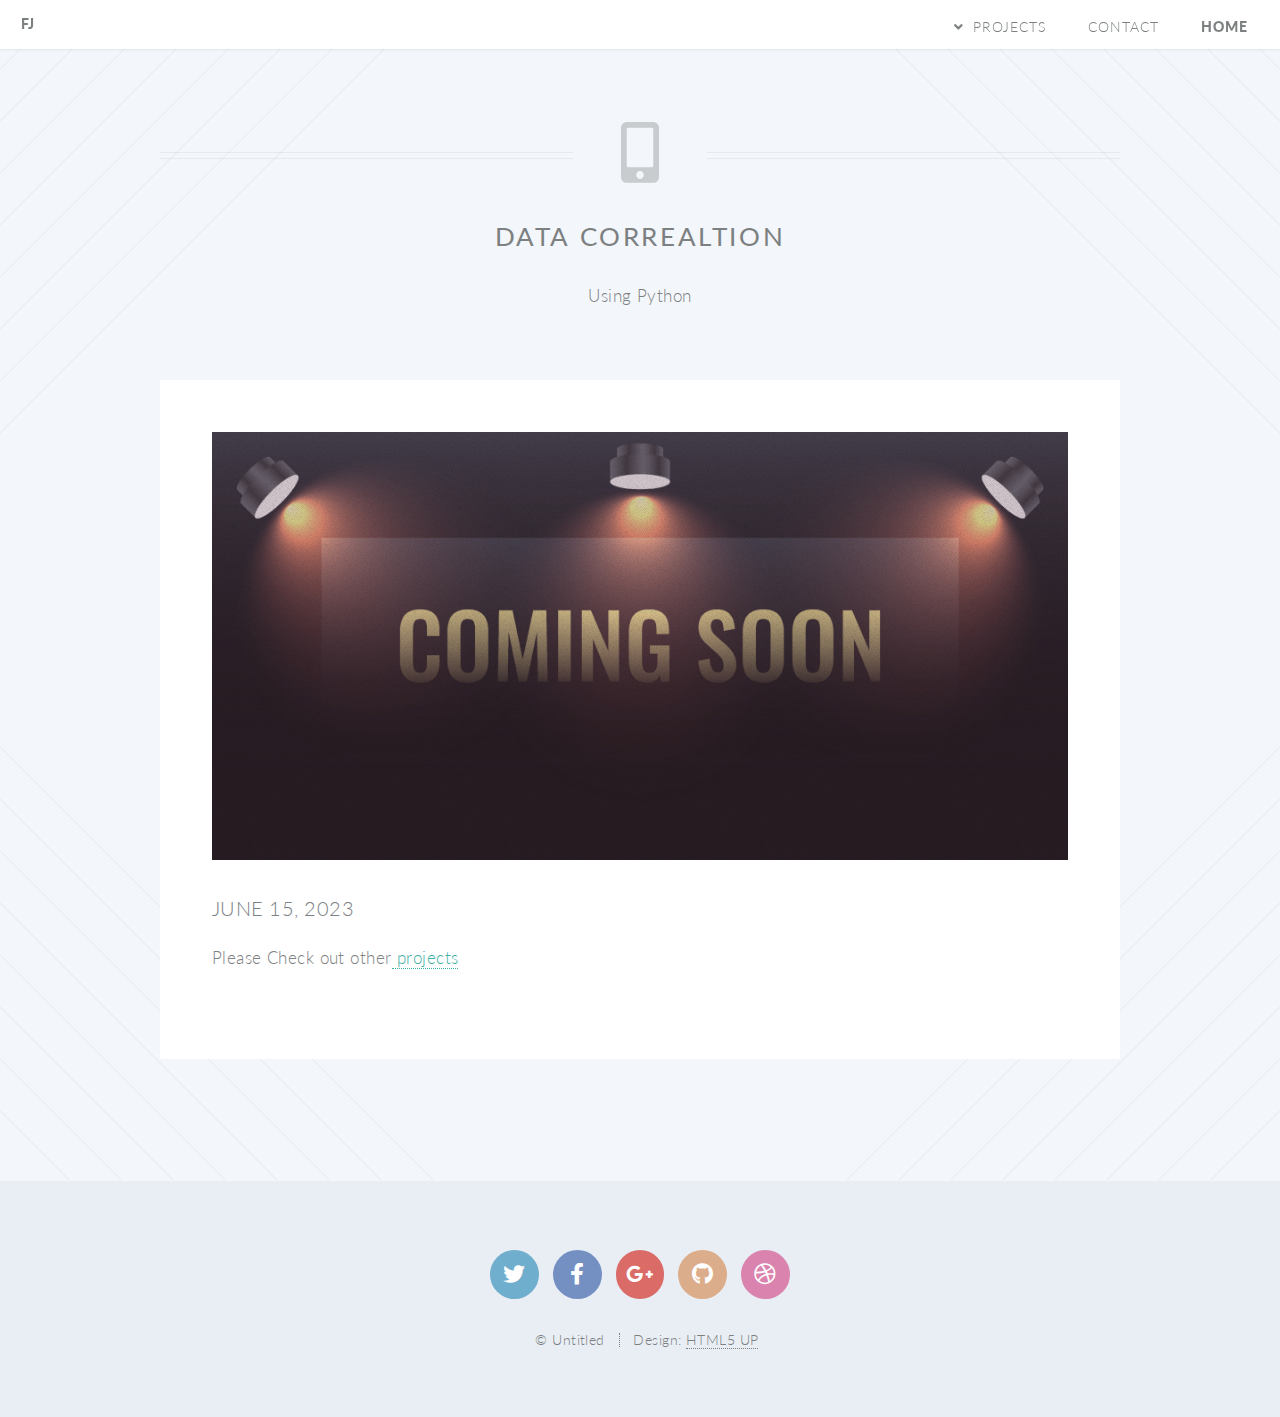
==== commit 839087ff: "Add files via upload" ====
--- a/data_corr.html
+++ b/data_corr.html
@@ -66,56 +66,7 @@
 
 						</section>
 
-					<!-- Two -->
-						<section class="wrapper style1 container special">
-							<div class="row">
-								<div class="col-4 col-12-narrower">
-
-									<section>
-										<header>
-											<h3>This is Something</h3>
-										</header>
-										<p>Sed tristique purus vitae volutpat ultrices. Aliquam eu elit eget arcu commodo suscipit dolor nec nibh. Proin a ullamcorper elit, et sagittis turpis. Integer ut fermentum.</p>
-										<footer>
-											<ul class="buttons">
-												<li><a href="#" class="button small">Learn More</a></li>
-											</ul>
-										</footer>
-									</section>
-
-								</div>
-								<div class="col-4 col-12-narrower">
-
-									<section>
-										<header>
-											<h3>Also Something</h3>
-										</header>
-										<p>Sed tristique purus vitae volutpat ultrices. Aliquam eu elit eget arcu commodo suscipit dolor nec nibh. Proin a ullamcorper elit, et sagittis turpis. Integer ut fermentum.</p>
-										<footer>
-											<ul class="buttons">
-												<li><a href="#" class="button small">Learn More</a></li>
-											</ul>
-										</footer>
-									</section>
-
-								</div>
-								<div class="col-4 col-12-narrower">
-
-									<section>
-										<header>
-											<h3>Probably Something</h3>
-										</header>
-										<p>Sed tristique purus vitae volutpat ultrices. Aliquam eu elit eget arcu commodo suscipit dolor nec nibh. Proin a ullamcorper elit, et sagittis turpis. Integer ut fermentum.</p>
-										<footer>
-											<ul class="buttons">
-												<li><a href="#" class="button small">Learn More</a></li>
-											</ul>
-										</footer>
-									</section>
-
-								</div>
-							</div>
-						</section>
+					
 
 				</article>
 
